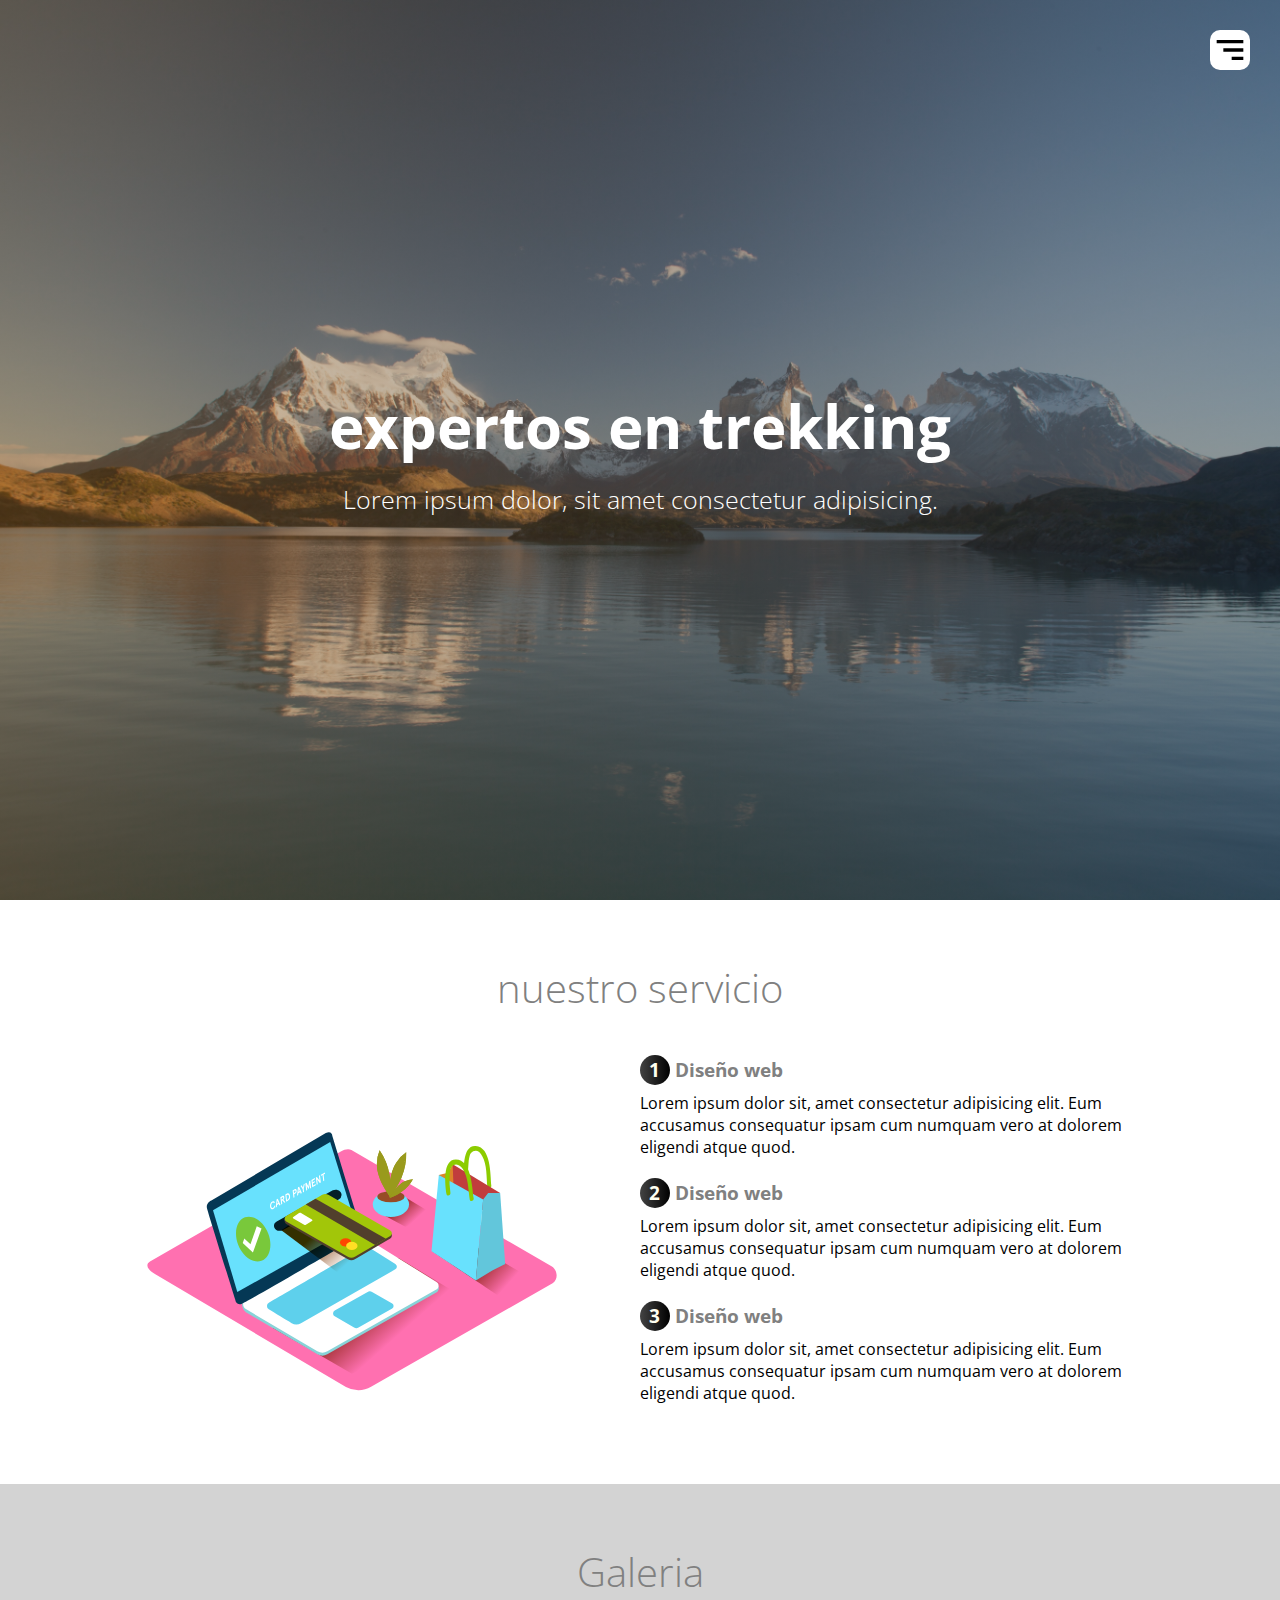
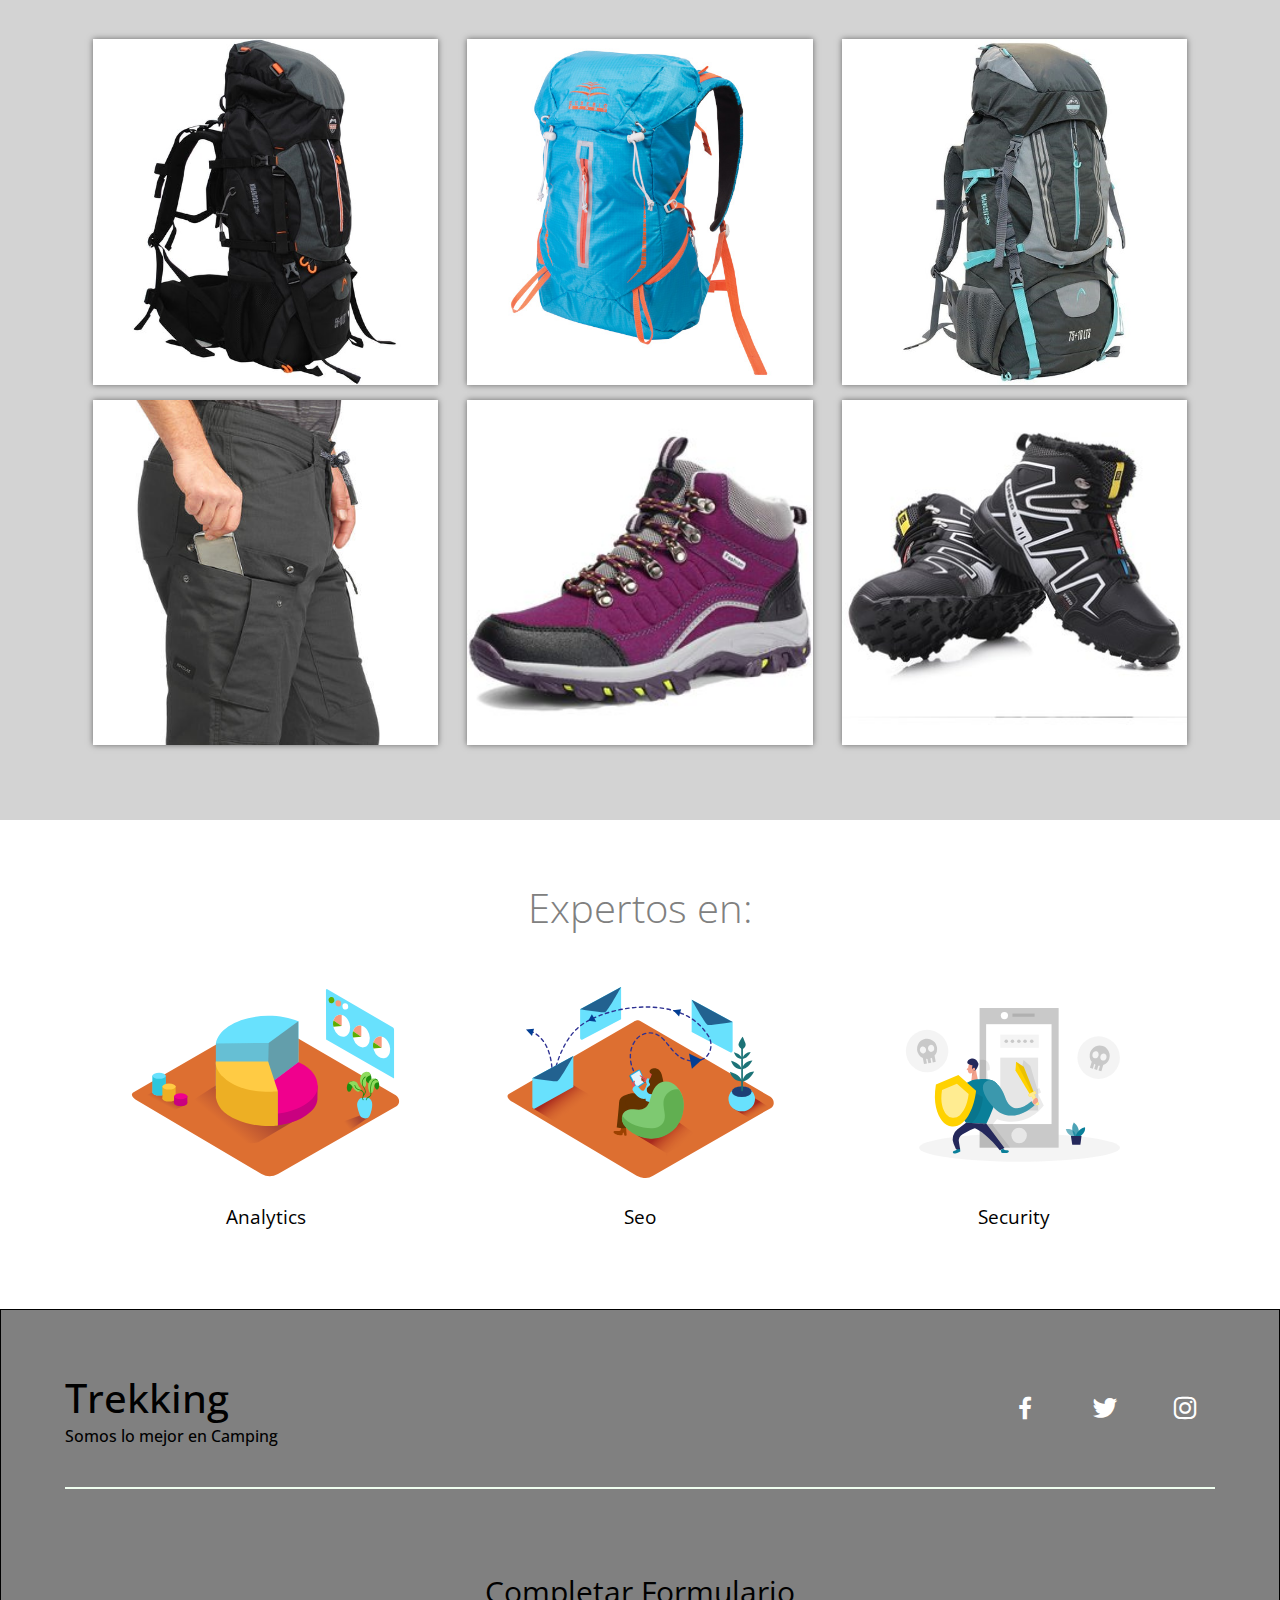
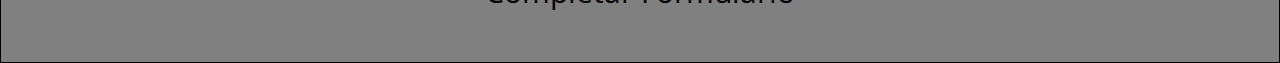
==== index.html @ 4fbc87b0 "ecommerce projecto" ====
<!DOCTYPE html>
<html lang="en">
<head>
    <meta charset="UTF-8">
    <meta http-equiv="X-UA-Compatible" content="IE=edge">
    <meta name="viewport" content="width=device-width, initial-scale=1.0">
    <title>Ecommerce</title>
    <link rel="stylesheet" href="css/estilos.css">
    <link href='https://unpkg.com/boxicons@2.0.9/css/boxicons.min.css' rel='stylesheet'>
    <link rel="preconnect" href="https://fonts.googleapis.com">
<link rel="preconnect" href="https://fonts.gstatic.com" crossorigin>
<link href="https://fonts.googleapis.com/css2?family=Open+Sans:wght@300;400;700&display=swap" rel="stylesheet">

</head>

<body>
    <header class="header" id="inicio">
        <img src="fotos/hamburguesa.svg" alt="" class="hamburguer">
        <nav class="menu-navegacion ">
            <a href="#inicio">Inicio</a>
            <a href="#servicio">Servicio</a>
            <a href="#portafolio">Portafolio</a>
            <a href="#expertos">Expertos</a>
            <a href="#contacto">Contacto</a>
        </nav>
        <div class="contenedor head">
            <h1 class="titulo">expertos en trekking</h1>
            <p class="copy">Lorem ipsum dolor, sit amet consectetur adipisicing.</p>
        </div>

    </header>
    <main>
        <section class="contenedor" id="servicio">
            <h2 class="subtitulo">nuestro servicio</h2>
            <div class="contenedor-servicio">
                <img src="fotos/pay.svg" alt="">
                <div class="checklist-servicio">
                    <div class="service">
                        <h3 class="n-service"><span class="number">1</span>Diseño web</h3>
                        <p>Lorem ipsum dolor sit, amet consectetur adipisicing elit.
                             Eum accusamus consequatur ipsam cum numquam vero at dolorem eligendi atque quod.</p>
                    </div>
                    <div class="service">
                        <h3 class="n-service"><span class="number">2</span>Diseño web</h3>
                        <p>Lorem ipsum dolor sit, amet consectetur adipisicing elit.
                             Eum accusamus consequatur ipsam cum numquam vero at dolorem eligendi atque quod.</p>
                    </div>
                    <div class="service">
                        <h3 class="n-service"><span class="number">3</span>Diseño web</h3>
                        <p>Lorem ipsum dolor sit, amet consectetur adipisicing elit.
                             Eum accusamus consequatur ipsam cum numquam vero at dolorem eligendi atque quod.</p>
                    </div>
                </div>

            </div>
        </section>
        <section class="gallery" id="portafolio">
            <div class="contenedor">
                <h2 class="subtitulo">Galeria</h2>
                <div class="contenedor-galeria">
                    <img src="fotos/mochila grande.jpeg" alt=""class="img-galeria">
                    <img src="fotos/mochila pequeña.jpg" alt=""class="img-galeria">
                    <img src="fotos/mochila.jpeg" alt=""class="img-galeria">
                    <img src="fotos/pantalon hombre.jpg" alt=""class="img-galeria">
                    <img src="fotos/zapato mujer.jpg" alt=""class="img-galeria">
                    <img src="fotos/zapato trekking.jpg" alt=""class="img-galeria">
                </div>
            </div>
        </section>
        <section class="imagen-light">
            <img src="fotos/x.svg" alt="" class="close">
           <img src="fotos/wallpaper2.jpg" alt="" class="agregar-imagen">
        </section>
        <section class="contenedor" id="expertos">
            <h2 class="subtitulo">Expertos en:</h2>
            <section class="experts">
                <div class="cont-expert">
                    <img src="fotos/Pie chart.svg" alt="">
                    <h3 class="n-expert">Analytics</h3>
                </div>
                <div class="cont-expert">
                    <img src="fotos/Seo.svg" alt="">
                    <h3 class="n-expert">Seo</h3>
                </div>
                <div class="cont-expert">
                    <img src="fotos/Security.svg" alt="">
                    <h3 class="n-expert">Security</h3>
                </div>
            </section>
        </section>

    </main>
    <footer id="contacto">
        <div class="contenedor footer-content">
            <div class="contact-us">
                <h2 class="brand">Trekking</h2>
                <p>Somos lo mejor en Camping</p>
            </div>
            <div class="social-media">
                <a href="./" class="social-media-icon">
                    <i class='bx bxl-facebook'></i>
                </a>
                <a href="./" class="social-media-icon">
                    <i class='bx bxl-twitter' ></i>
                </a>
                <a href="./" class="social-media-icon">
                    <i class='bx bxl-instagram' ></i>
                </a>
            </div>
        </div>
        <div class="line"></div>
        <br>
        <ul>
            <li class="formulario"><a href="segunda pagina/index2.html" style='text-decoration:none;color:black'>Completar Formulario</a></li>
        </ul>
    </footer>

    <script src="js/menu.js"></script>
    <script src="js/lightbox.js"></script>
</body>
</html>
---- css/estilos.css ----
*{
    margin: 0%;
    padding: 0%;
    box-sizing: border-box;
}
:root{
    scroll-behavior: smooth;
}
body{
    font-family: 'Open Sans', sans-serif;
}
.contenedor{
    width: 90%;
    max-width: 1200px;
    overflow: hidden;
    margin: auto;
    padding: 60px 0;
}
header{
    height: 100vh;
    background-image: linear-gradient(to right, rgba(150, 99, 38, 0.45) 0%, hsla(206, 26%, 25%, 0.45) 100%),url(../fotos/torres.jpg);
    background-repeat: no-repeat;
    background-size: cover;
    background-attachment: fixed;
    background-position: center;
}
.head{
    text-align: center;
    padding: 0%;
    height: 100%;
    display: flex;
    justify-content: center;
    align-items: center;
    flex-direction: column;
    color: white;
}
.hamburguer{
    position: fixed;
    top: 30px;
    right: 30px;
    background: white;
    width: 40px;
    height: 40px;
    cursor:pointer;
    border-radius: 10px;
    -webkit-border-radius: 10px;
    -moz-border-radius: 10px;
    -ms-border-radius: 10px;
    -o-border-radius: 10px;
    box-shadow: 0 0 6px rgba(0, 0 0, 0.5);
}
.menu-navegacion{
    position: fixed;
    top: 0%;
    right: 0%;
    width: 30vw;
    height: 100%;
    background-image: linear-gradient(to right, #434343 0%, black 100%);
    display: flex;
    flex-direction: column;
    justify-content: space-evenly;
    align-items: center;
    transition: transform .3s ease-in-out;
    transform: translate(110%);
    box-shadow:0 0 6px rgba(0, 0, 0, 0.5);
    -webkit-transition: transform .3s ease-in-out;
    -moz-transition: transform .3s ease-in-out;
    -ms-transition: transform .3s ease-in-out;
    -o-transition: transform .3s ease-in-out;
    -webkit-transform: translate(110%);
    -moz-transform: translate(110%);
    -ms-transform: translate(110%);
    -o-transform: translate(110%);
}
.spread{
    transform: translate(0);
    -webkit-transform: translate(0);
    -moz-transform: translate(0);
    -ms-transform: translate(0);
    -o-transform: translate(0);
}
.menu-navegacion a{
    color: white;
    text-decoration: none;
}
.titulo{
    font-size: 60px;
    margin-bottom: 15px;
}
.copy{
    font-weight: 300;
    font-size: 25px;
}
/* Nuestro Servicio */
.subtitulo{
    text-align: center;
    font-weight: 300;
    color: grey;
    margin-bottom: 40px;
    font-size: 40px;
}
.contenedor-servicio{
    display: flex;
    justify-content: space-evenly;
    align-items: center;
    flex-wrap: wrap;
}
.contenedor-servicio img{
width: 40%;
}
.checklist-servicio{
    width: 45%;
}
.service{
    margin-bottom: 20px;
}
.n-service{
    margin-bottom: 7px;
    color: grey;
}
.number{
    display: inline-block;
    background-image: linear-gradient(to right, #434343 0%, black 100%);
    width: 30px;
    height: 30px;
    color: ivory;
    text-align: center;
    border-radius: 50%;
    -webkit-border-radius: 50%;
    -moz-border-radius: 50%;
    -ms-border-radius: 50%;
    -o-border-radius: 50%;
    font-weight: 700;
    line-height: 30px;
    margin-right: 5px;
}
.gallery{
    background: lightgray;
}
.contenedor-galeria{
    display: flex;
    justify-content: space-evenly;
    flex-wrap: wrap;
}
.img-galeria{
    object-fit: cover;
    width: 30%;
    display: block;
    margin-bottom: 15px;
    box-shadow: 0 0 6px rgba(0, 0 , 0, 0.5);
    cursor: pointer;
}
.imagen-light{
    position: fixed;
    background: rgba(0, 0, 0, 0.6);
    width: 100%;
    height: 100%;
    top: 0%;
    left: 0%;
    display: flex;
    justify-content: center;
    align-items: center;
    transition: transform .2s ease-in-out;
    -webkit-transition: transform .2s ease-in-out;
    -moz-transition: transform .2s ease-in-out;
    -ms-transition: transform .2s ease-in-out;
    -o-transition: transform .2s ease-in-out;
    transform: translate(100%);
    -webkit-transform: translate(100%);
    -moz-transform: translate(100%);
    -ms-transform: translate(100%);
    -o-transform: translate(100%);
}
.show{
    transform: translate(0);
    -webkit-transform: translate(0);
    -moz-transform: translate(0);
    -ms-transform: translate(0);
    -o-transform: translate(0);
}
.agregar-imagen{
    object-fit: cover;
    width: 60%;
    border-radius: 10px;
    -webkit-border-radius: 10px;
    -moz-border-radius: 10px;
    -ms-border-radius: 10px;
    -o-border-radius: 10px;
    transform: scale(0  );
    transition: transform .3s .2s;
    -webkit-transition: transform .3s .2s;
    -moz-transition: transform .3s .2s;
    -ms-transition: transform .3s .2s;
    -o-transition: transform .3s .2s;
    -webkit-transform: scale(0  );
    -moz-transform: scale(0  );
    -ms-transform: scale(0  );
    -o-transform: scale(0  );
}   
.showImage{

    transform: scale(1);
    -webkit-transform: scale(1);
    -moz-transform: scale(1);
    -ms-transform: scale(1);
    -o-transform: scale(1);
}
.close{
    position: absolute;
    top: 15px;
    right: 15px;
    width: 40px;
    cursor: pointer;
}
.experts{
    display: flex;
    justify-content: space-evenly;
    align-items: center;
    flex-wrap: wrap;
}
.cont-expert{
    width: 30%;
    text-align: center;
    margin-bottom: 20px;

}
.cont-expert img{
    width: 80%;
    display: block;
    margin: auto;
}
.n-expert{
    display:inline-block;
    margin-top: 20px;
    width: 100%;
    font-weight: 400;
}

/*footer*/

footer{
    background: gray;
    padding-bottom: 0.1px;
    border: 1px solid black;

}
.footer-content{
    display: flex;
    justify-content: space-between;
    align-items: center;
    flex-wrap: wrap;
    padding-top: 60px;
    padding-bottom: 40px;
}
.contact-us{
    width: 40%;
    color: black;
}
.brand{
    font-weight: 500;
    font-size: 40px;
}
.brand+p{
    font-weight: 500;

}
.social-media{
    width: 50%;
    display: flex;
    justify-content: flex-end;
}
.social-media-icon{
    display: inline-block;
    margin-left: 20px;
    width: 60px;
    height: 60px;
    border: 1px white;
    border-radius: 50%;
    -webkit-border-radius: 50%;
    -moz-border-radius: 50%;
    -ms-border-radius: 50%;
    -o-border-radius: 50%;
    text-align: center;
    color: white;

}
.social-media-icon:hover{
    background: white;
    color: tomato;
}
.social-media-icon i{
    font-size: 30px;
    line-height: 60px;

}
.line{
    width: 90%;
    max-width: 1200px;
    margin: 0 auto;
    height: 2px;
    background: honeydew;
    margin-bottom: 60px;

}
.formulario {
    outline:none;
    color: cornsilk;
    text-align: center;
    font-size: 30px;
    margin-bottom: 50px;
    text-decoration: none;
    display: flex;
    justify-content: space-around;

}

@media screen and (max-width:800px){
.menu-navegacion{
    width: 50vw;
}
.titulo{
    font-size: 40px;

}
.contenedor-servicio img{
    width: 80%;
    margin-bottom: 40px;
}
.checklist-servicio{
    width: 80%;
}
.service{
    margin-bottom: 30px;
}
.agregar-imagen{
    width: 80%;
}
.img-galeria{
    width: 45%;
}
.cont-expert{
    width: 80%;
}
.footer-content{
    justify-content: center;
}
.social-media{
    width: 80%;
    justify-content: space-evenly;
}
.social-media-icon{
    margin-left: 0%;
}
.social-media i{
    margin-left: 0%;
}
.contact-us{
    text-align: center;
    width: 80%;
    margin-bottom: 40px;

}
}
@media screen and (max-width:500px){
.menu-navegacion{
    width: 65vw;
}
.hamburguer{
    top: 20px;
    right: 20px;
}
.titulo{
    font-size: 30px;

}
.subtitulo{
    font-size: 30px;
}
.agregar-imagen{
    width: 95%;
}
.img-galeria{
    width: 95%;
}
.social-media{
    width: 100%;
}
.contact-us{
    width: 90%;
}

}
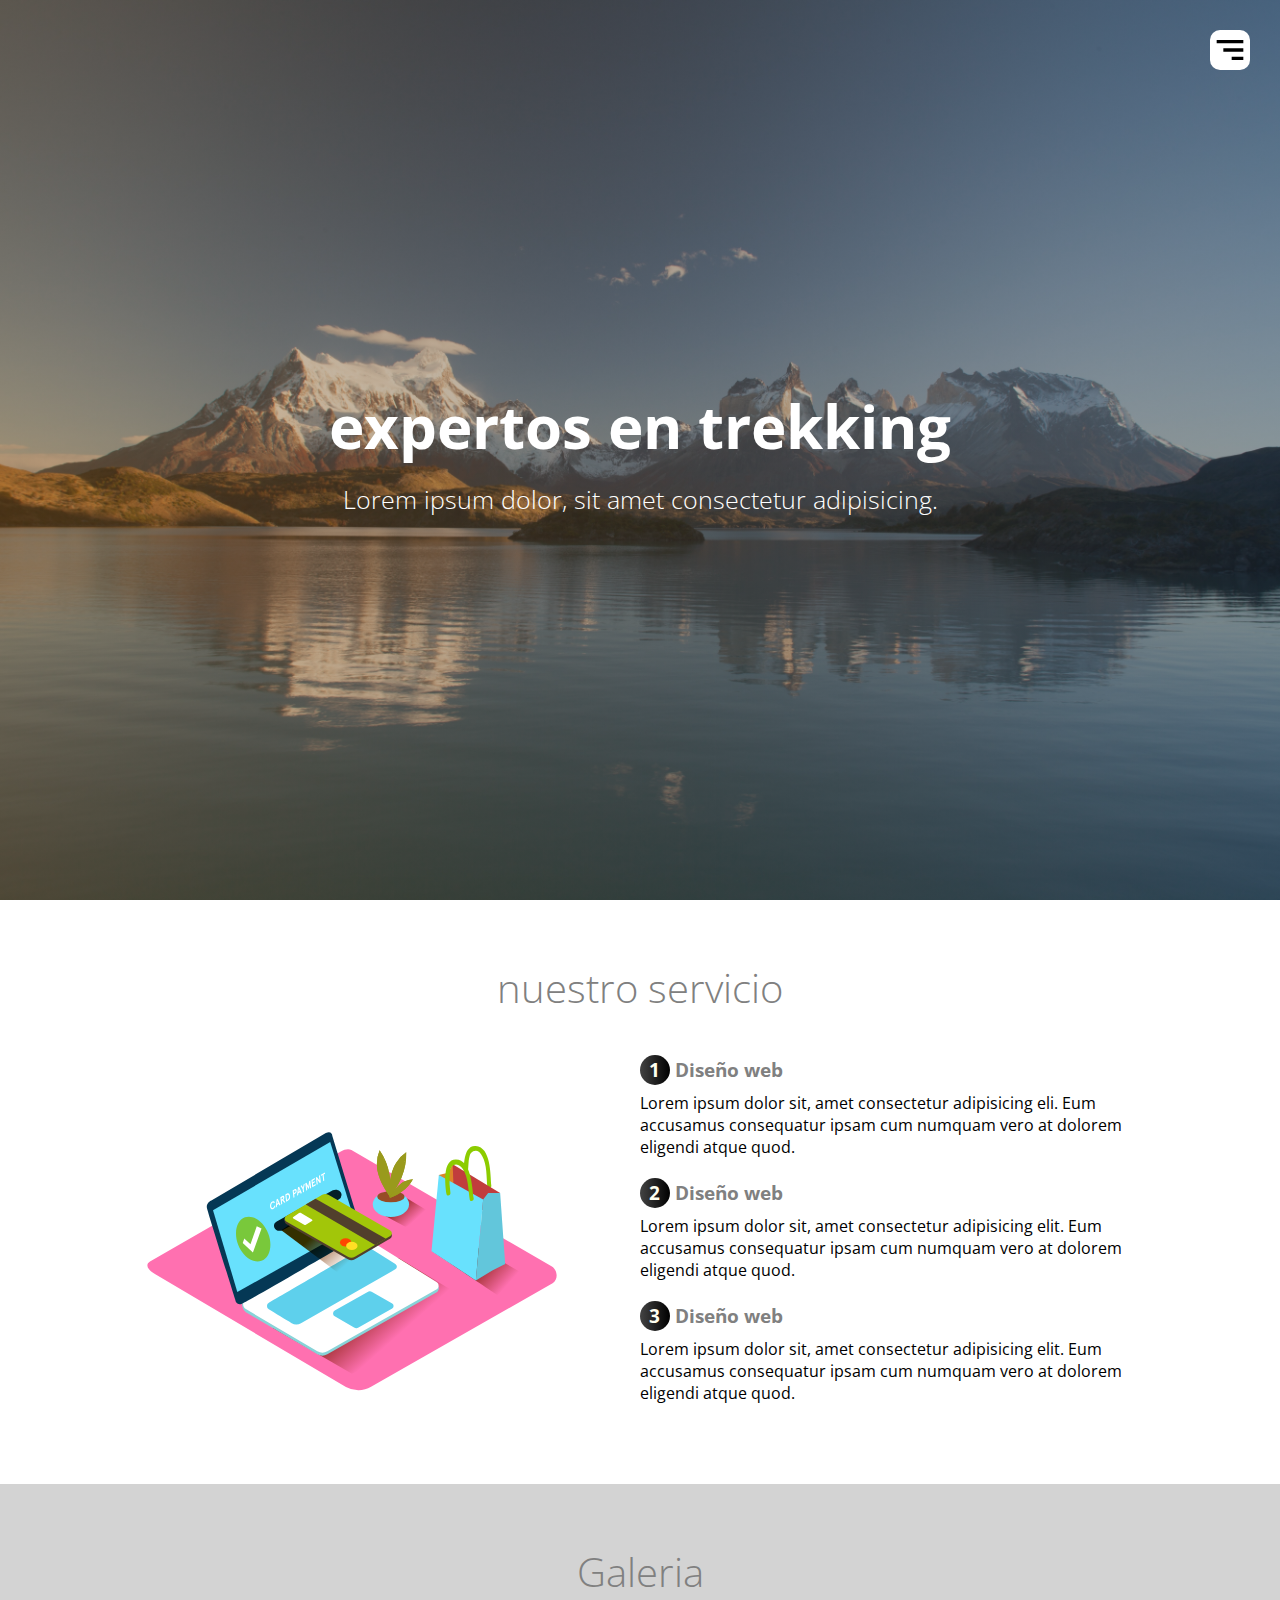
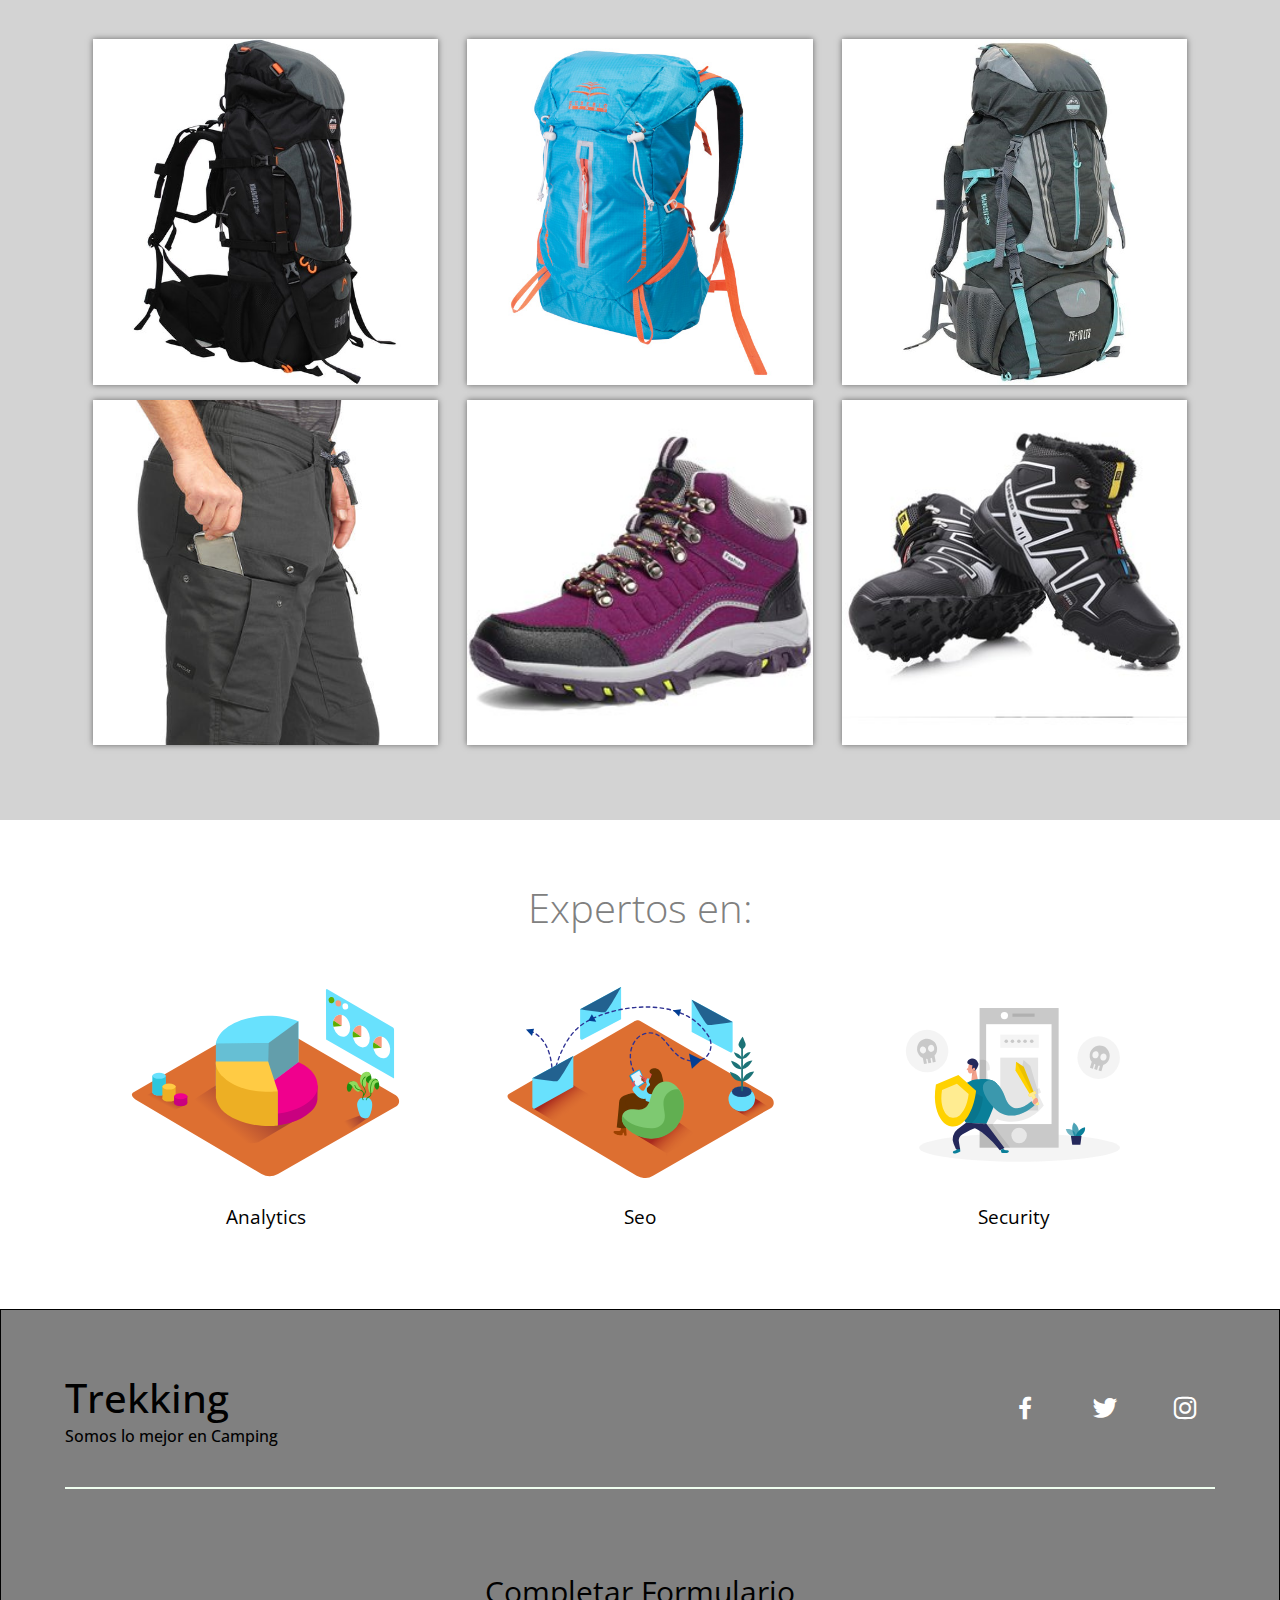
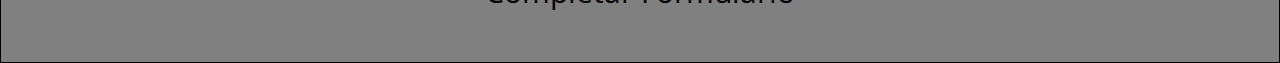
==== commit 01fbe436: "cambio lorem 2" ====
--- a/index.html
+++ b/index.html
@@ -37,7 +37,7 @@
                 <div class="checklist-servicio">
                     <div class="service">
                         <h3 class="n-service"><span class="number">1</span>Diseño web</h3>
-                        <p>Lorem ipsum dolor sit, amet consectetur adipisicing elit.
+                        <p>Lorem ipsum dolor sit, amet consectetur adipisicing eli.
                              Eum accusamus consequatur ipsam cum numquam vero at dolorem eligendi atque quod.</p>
                     </div>
                     <div class="service">
